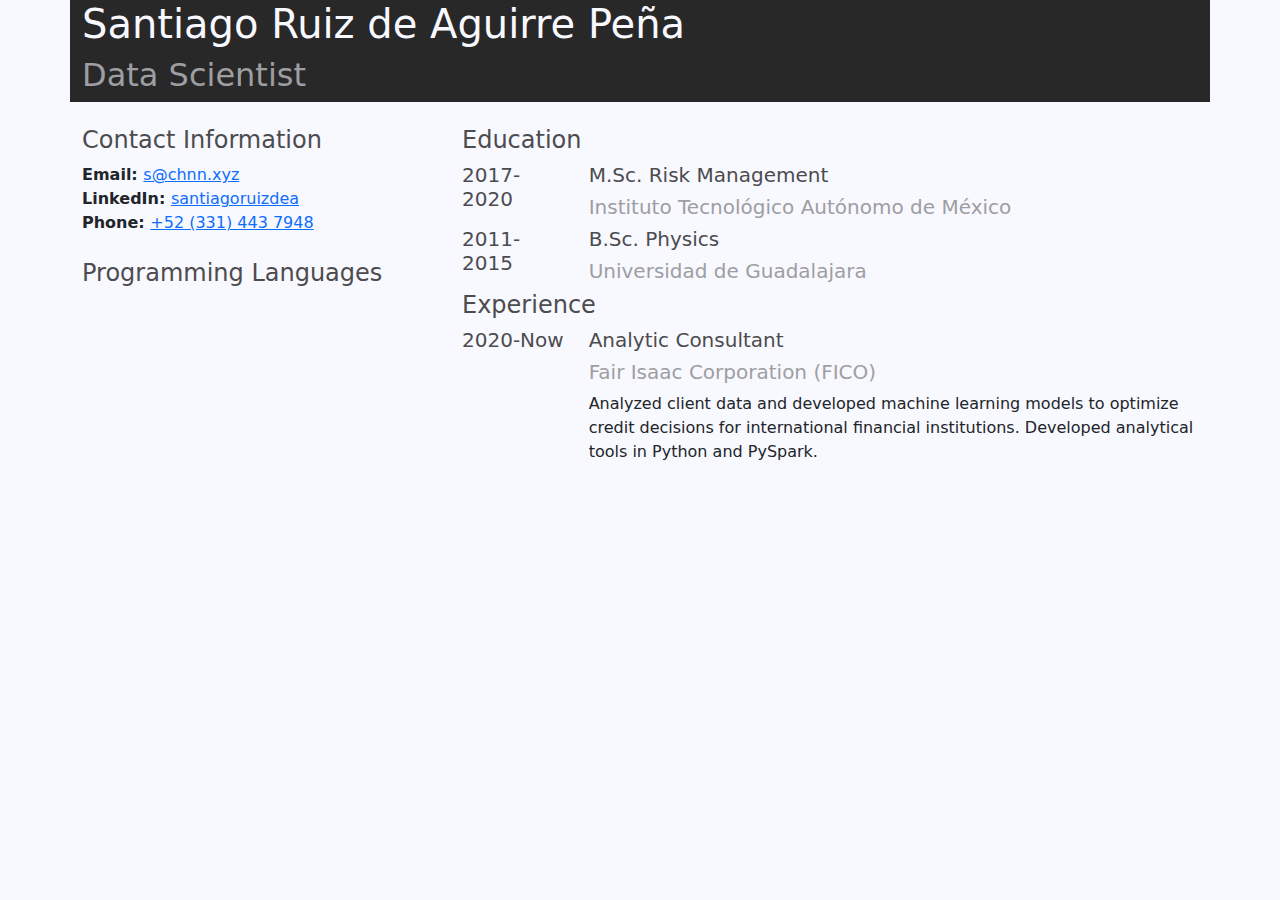
==== templates/index.html @ edbb17e4 "at least i started" ====
<!DOCTYPE html>
<html lang="en">

<head>
    <meta charset="UTF-8">
    <meta http-equiv="X-UA-Compatible" content="IE=edge">
    <meta name="viewport" content="width=device-width, initial-scale=1.0">
    <title>S. Ruiz de Aguirre Resumé</title>
    <link rel="stylesheet" href="https://cdn.jsdelivr.net/npm/bootstrap@5.1.0/dist/css/bootstrap.min.css">
    <link rel="stylesheet" href="/static/css/style.css">
</head>

<body>
    <div class="container">
        <div class="row" id="titlecard">
            <div class="col-md-12">
                <right>
                    <h1 class="title1">Santiago Ruiz de Aguirre Peña</h1>
                    <h2 class="subtitle1">Data Scientist</h2>
                </right>
            </div>
        </div>
        <br>
        <div class="row">
            <div class="col-md-4" id="sidebar">
                <h4 class="title">Contact Information</h4>
                    <b>Email: </b><a href="mailto:s@chnn.xyz">s@chnn.xyz</a><br>
                    <b>LinkedIn: </b><a href="https://www.linkedin.com/in/santiagoruizdea/">santiagoruizdea</a><br>
                    <b>Phone: </b><a href="https://wa.me/523314437948">+52 (331) 443 7948</a>
                    <br><br>
                <h4 class="title">Programming Languages</h4>
            </div>
            <div class="col-md-8" id="mainbar">
                <h4 class="title">Education</h4>
                    <div class="row">
                        <div class="col-md-2">
                            <h5 class="title">2017-2020</h5>
                        </div>
                        <div class="col-md-10">
                            <h5 class="title">M.Sc. Risk Management</h5>
                            <h5 class="subtitle">Instituto Tecnológico Autónomo de México</h5>
                        </div>
                    </div>
                    <div class="row">
                        <div class="col-md-2">
                            <h5 class="title">2011-2015</h5>
                        </div>
                        <div class="col-md-10">
                            <h5 class="title">B.Sc. Physics</h5>
                            <h5 class="subtitle">Universidad de Guadalajara</h5>
                        </div>
                    </div>
                <h4 class="title">Experience</h4>
                <div class="row">
                    <div class="col-md-2">
                        <h5 class="title">2020-Now</h5>
                    </div>
                    <div class="col-md-10">
                        <h5 class="title">Analytic Consultant</h5>
                        <h5 class="subtitle">Fair Isaac Corporation (FICO)</h5>
                        Analyzed client data and developed machine learning models to 
                        optimize credit decisions for international financial institutions. 
                        Developed analytical tools in Python and PySpark.
                    </div>
                </div>
            </div>
        </div>
    </div>
    <script src="https://cdn.jsdelivr.net/npm/bootstrap@5.1.0/dist/js/bootstrap.bundle.min.js"></script>
    <script src="https://d3js.org/d3.v7.min.js"></script>
    <script src="/static/js/main.js"></script>
</body>

</html>
---- static/css/style.css ----
body{
    background-color:ghostwhite;
}

.title{
    color: #4c4c4e;
}

.subtitle{
    color: #9e9ea2;
}

.subtitle1{
    color: #9e9ea2;
}

.title1{
    color: ghostwhite;
}

#titlecard{
    background-color: #282829;
}
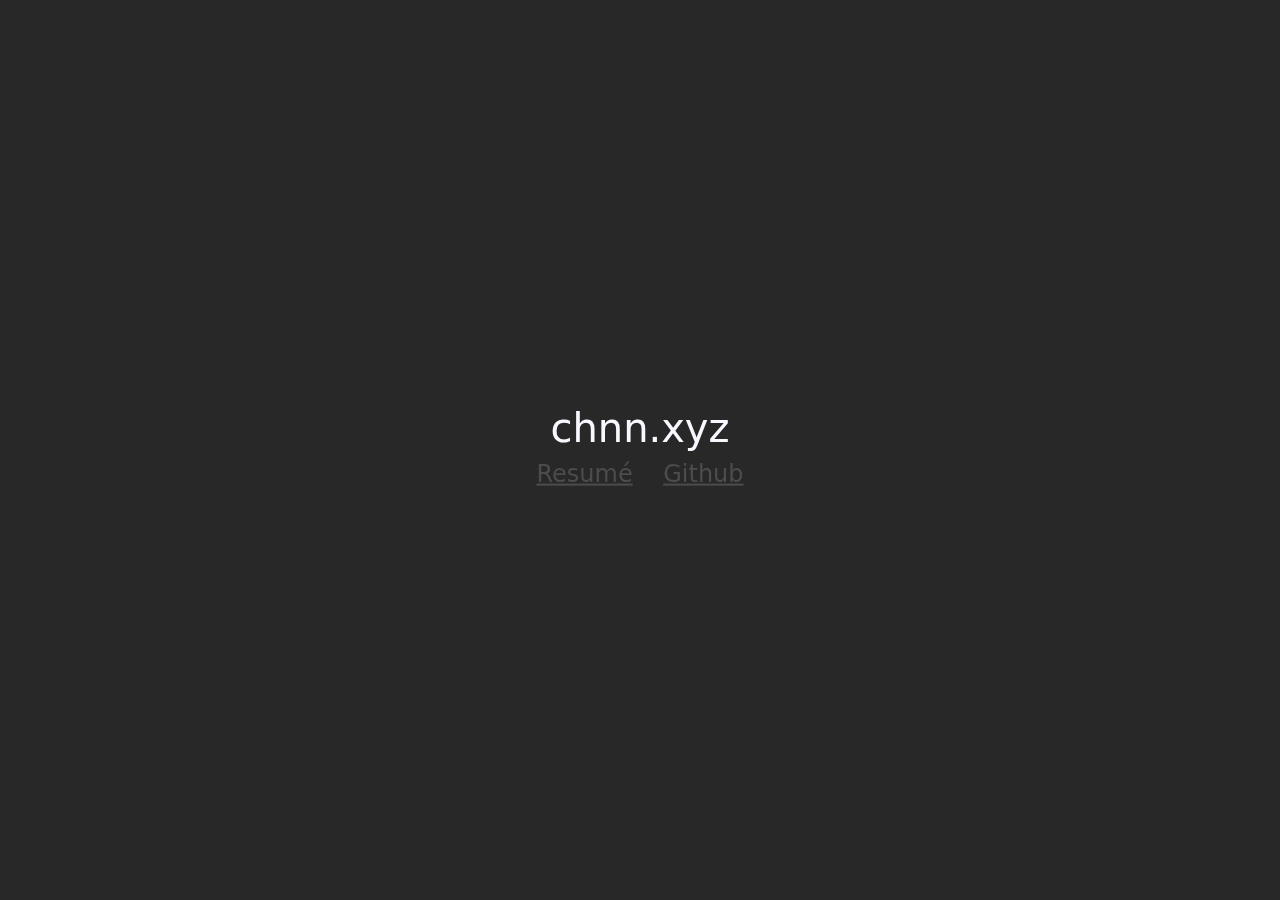
==== commit d07727cf: "working version" ====
--- a/templates/index.html
+++ b/templates/index.html
@@ -1,74 +1,18 @@
 <!DOCTYPE html>
 <html lang="en">
-
 <head>
     <meta charset="UTF-8">
     <meta http-equiv="X-UA-Compatible" content="IE=edge">
     <meta name="viewport" content="width=device-width, initial-scale=1.0">
-    <title>S. Ruiz de Aguirre Resumé</title>
+    <title>chnn.xyz</title>
     <link rel="stylesheet" href="https://cdn.jsdelivr.net/npm/bootstrap@5.1.0/dist/css/bootstrap.min.css">
-    <link rel="stylesheet" href="/static/css/style.css">
+    <link rel="stylesheet" href="/static/css/index.css">
 </head>
+<body>
+    <div class="fbox1">
+        <h1 class="title1">chnn.xyz</h1>
+        <h4 class=subtitle1><a href="/cv">Resumé</a>&nbsp;&nbsp;&nbsp;&nbsp;<a href="https://github.com/chnnxyz/">Github</a></h4>
+    </div>
 
-<body>
-    <div class="container">
-        <div class="row" id="titlecard">
-            <div class="col-md-12">
-                <right>
-                    <h1 class="title1">Santiago Ruiz de Aguirre Peña</h1>
-                    <h2 class="subtitle1">Data Scientist</h2>
-                </right>
-            </div>
-        </div>
-        <br>
-        <div class="row">
-            <div class="col-md-4" id="sidebar">
-                <h4 class="title">Contact Information</h4>
-                    <b>Email: </b><a href="mailto:s@chnn.xyz">s@chnn.xyz</a><br>
-                    <b>LinkedIn: </b><a href="https://www.linkedin.com/in/santiagoruizdea/">santiagoruizdea</a><br>
-                    <b>Phone: </b><a href="https://wa.me/523314437948">+52 (331) 443 7948</a>
-                    <br><br>
-                <h4 class="title">Programming Languages</h4>
-            </div>
-            <div class="col-md-8" id="mainbar">
-                <h4 class="title">Education</h4>
-                    <div class="row">
-                        <div class="col-md-2">
-                            <h5 class="title">2017-2020</h5>
-                        </div>
-                        <div class="col-md-10">
-                            <h5 class="title">M.Sc. Risk Management</h5>
-                            <h5 class="subtitle">Instituto Tecnológico Autónomo de México</h5>
-                        </div>
-                    </div>
-                    <div class="row">
-                        <div class="col-md-2">
-                            <h5 class="title">2011-2015</h5>
-                        </div>
-                        <div class="col-md-10">
-                            <h5 class="title">B.Sc. Physics</h5>
-                            <h5 class="subtitle">Universidad de Guadalajara</h5>
-                        </div>
-                    </div>
-                <h4 class="title">Experience</h4>
-                <div class="row">
-                    <div class="col-md-2">
-                        <h5 class="title">2020-Now</h5>
-                    </div>
-                    <div class="col-md-10">
-                        <h5 class="title">Analytic Consultant</h5>
-                        <h5 class="subtitle">Fair Isaac Corporation (FICO)</h5>
-                        Analyzed client data and developed machine learning models to 
-                        optimize credit decisions for international financial institutions. 
-                        Developed analytical tools in Python and PySpark.
-                    </div>
-                </div>
-            </div>
-        </div>
-    </div>
-    <script src="https://cdn.jsdelivr.net/npm/bootstrap@5.1.0/dist/js/bootstrap.bundle.min.js"></script>
-    <script src="https://d3js.org/d3.v7.min.js"></script>
-    <script src="/static/js/main.js"></script>
 </body>
-
 </html>--- a/static/css/index.css
+++ b/static/css/index.css
@@ -0,0 +1,56 @@
+body{
+    background-color: #282829;
+    text-align: center;
+}
+a {   
+    color: #4c4c4e;   
+}
+.fbox1 {
+    position: fixed;
+    top: 50%;
+    left: 50%;
+    /* bring your own prefixes */
+    transform: translate(-50%, -50%);
+    text-align: center;
+}
+
+a:active {
+    color: #4c4c4e;
+}
+
+a:hover {
+    color: #4c4c4e;
+}
+.title{
+    color: #4c4c4e;
+}
+
+.subtitle{
+    color: #9e9ea2;
+}
+
+.subtitle1{
+    color: #9e9ea2;
+}
+
+.title1{
+    color: ghostwhite;
+}
+
+.tooltip {
+    position: absolute;
+    width: 100px;
+    /* height: 70px; */
+    padding: 10px;
+    font: 12px sans-serif;
+    text-align: center;
+    color: white;
+    background: #9e9ea2d7;
+    
+    border: 0;
+    border-radius: 1px;
+  }
+
+#titlecard{
+    background-color: #282829;
+}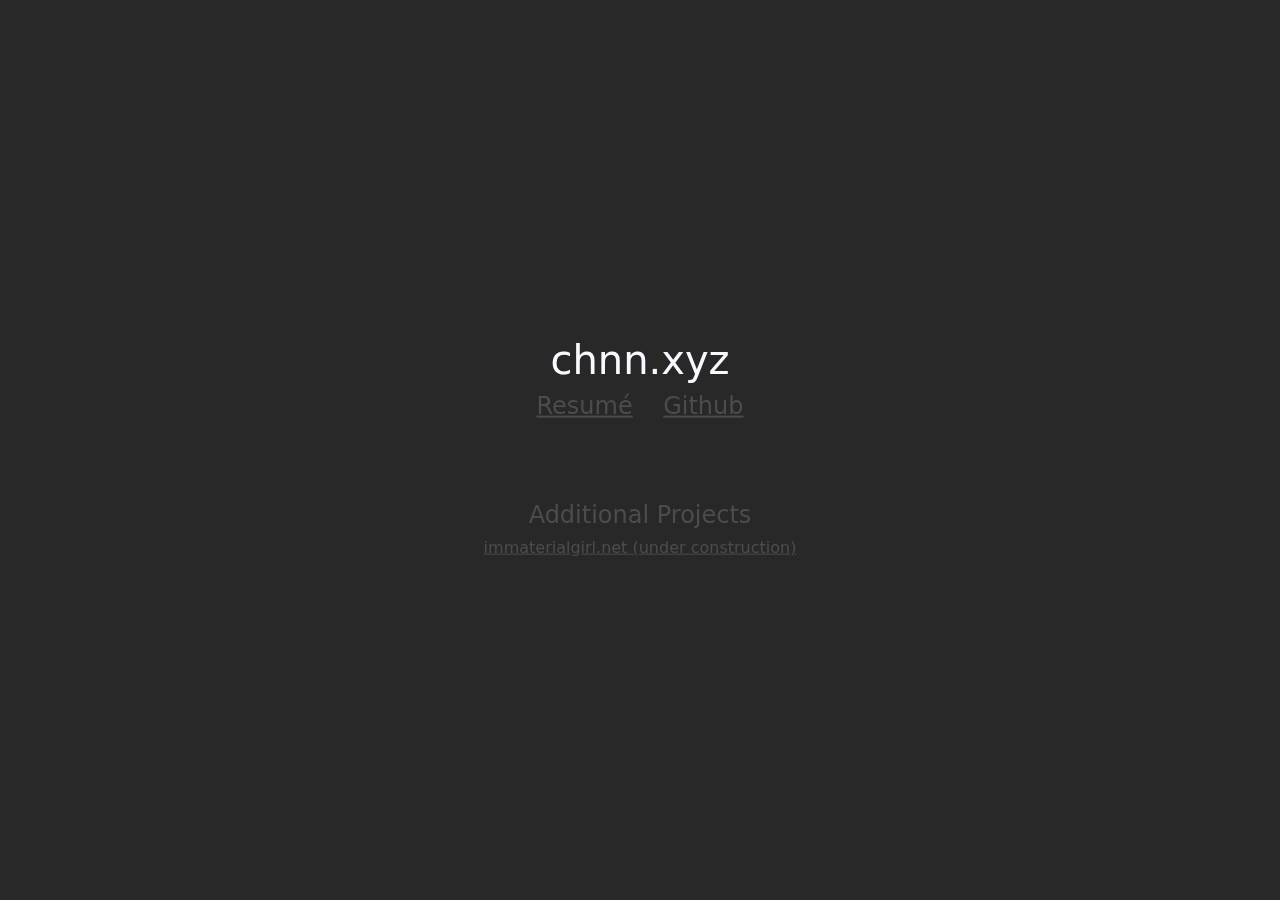
==== commit 4d88814b: "layout fixes" ====
--- a/templates/index.html
+++ b/templates/index.html
@@ -11,7 +11,10 @@
 <body>
     <div class="fbox1">
         <h1 class="title1">chnn.xyz</h1>
-        <h4 class=subtitle1><a href="/cv">Resumé</a>&nbsp;&nbsp;&nbsp;&nbsp;<a href="https://github.com/chnnxyz/">Github</a></h4>
+        <h4 class=subtitle1><a href="/cv">Resumé</a>&nbsp;&nbsp;&nbsp;&nbsp;<a href="https://github.com/chnnxyz/" target="_blank">Github</a></h4>
+        <br><br><br>
+        <h4 class="title"1>Additional Projects</h4>
+        <h6><a href="#">immaterialgirl.net (under construction)</a></h6>
     </div>
 
 </body>
